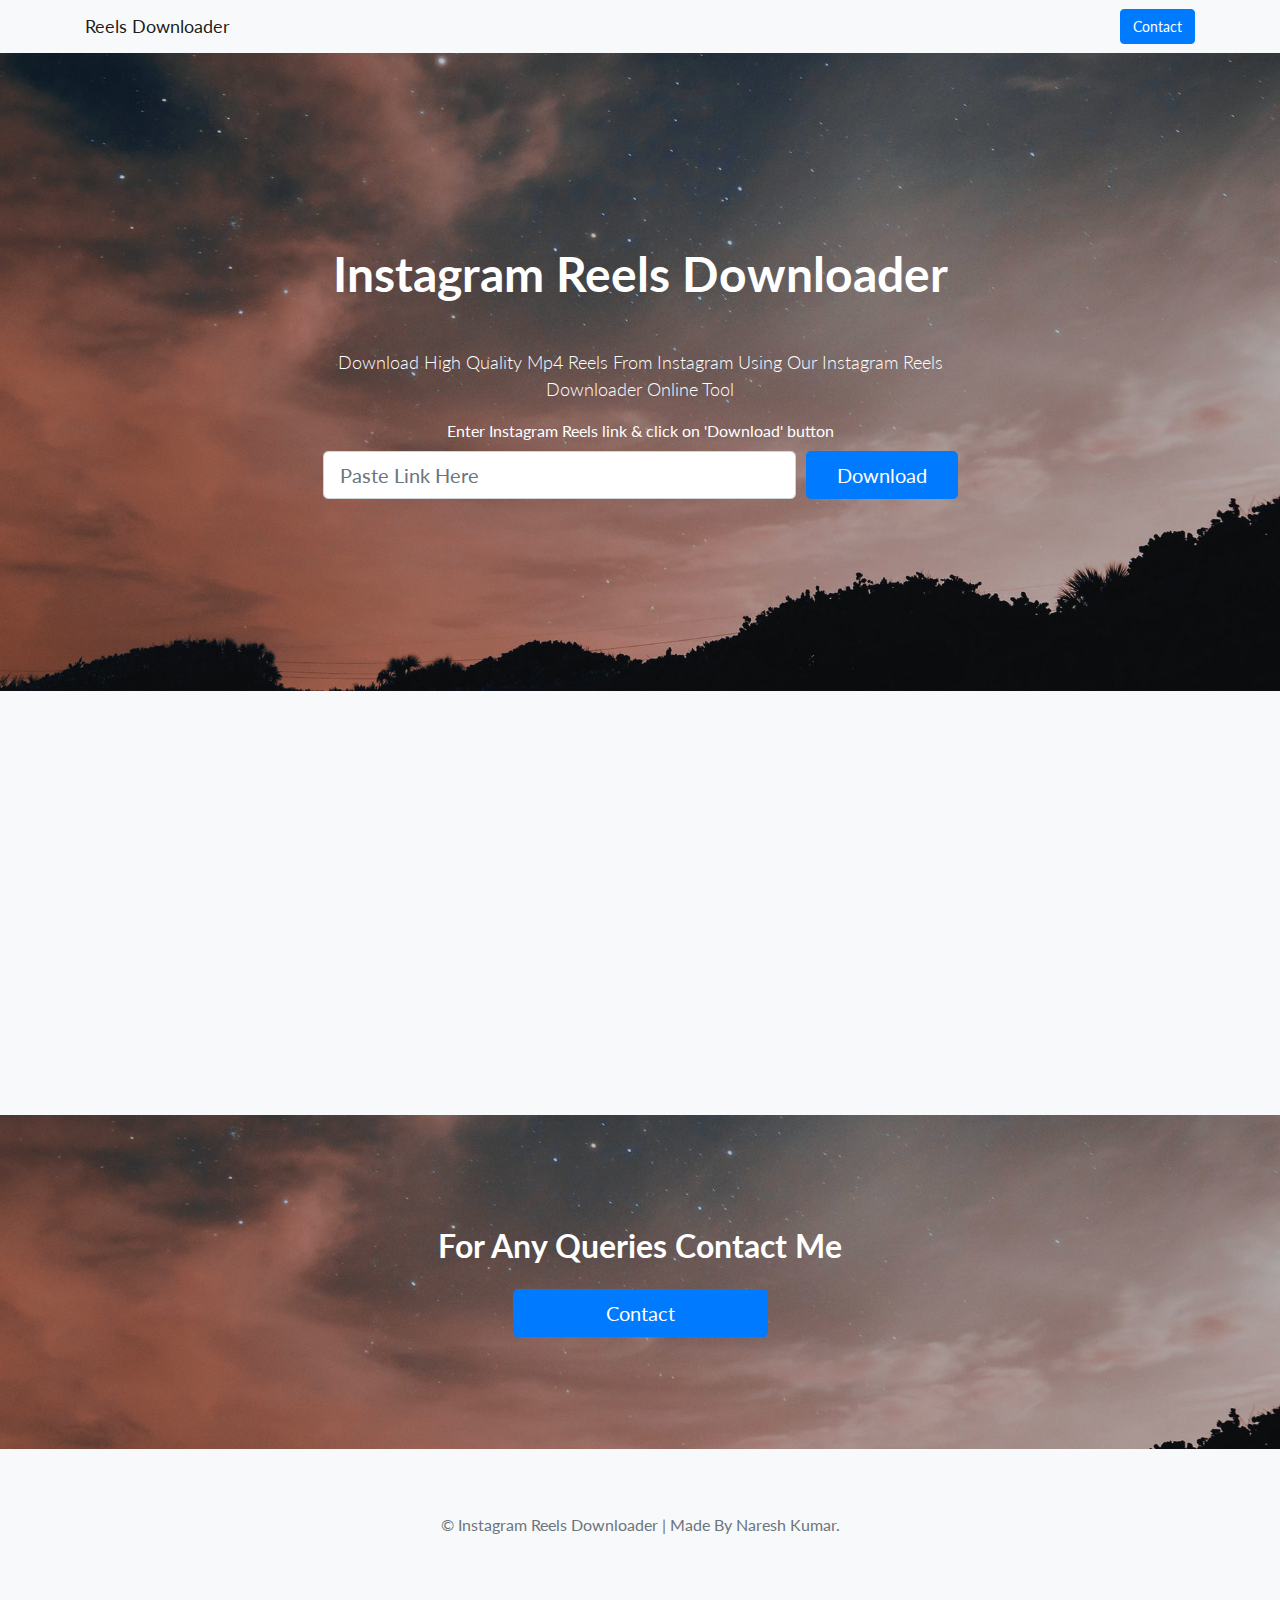
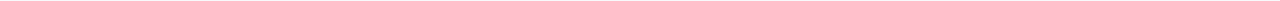
==== Instagram-Reels-Downloader/index.html @ 0fdade49 "Second Commit" ====
<!DOCTYPE html>
<html lang="en">

<head>

  <meta charset="utf-8">
  <meta name="viewport" content="width=device-width, initial-scale=1, shrink-to-fit=no">
  <meta name="description" content="">
  <meta name="author" content="">

  <title>Instagram Reels Downloader Online Tool</title>

  <!-- Bootstrap core CSS -->
  <link href="css/bootstrap.css" rel="stylesheet">

  <!-- Custom fonts for this template -->
  <link href="css/all.min.css" rel="stylesheet">
  <link href="css/simple-line-icons.css" rel="stylesheet" type="text/css">
  <link href="https://fonts.googleapis.com/css?family=Lato:300,400,700,300italic,400italic,700italic" rel="stylesheet" type="text/css">

  <!-- Custom styles for this template -->
  <link href="css/landing-page.min.css" rel="stylesheet">
  <link href="css/result.css" rel="stylesheet">
</head>

<body>

  <!-- Navigation -->
  <nav class="navbar navbar-light bg-light static-top">
    <div class="container">
      <a class="navbar-brand" href="#">Reels Downloader</a>
      <a class="btn btn-primary" href="https://github.com/rootxnaresh">Contact</a>
    </div>
  </nav>

  <!-- Masthead -->
  <header class="masthead text-white text-center">
    <div class="overlay"></div>
    <div class="container">
      <div class="row">
        <div class="col-xl-7 mx-auto">
          <h1 class="mb-5">Instagram Reels Downloader</h1>
          <p class="lead">Download High Quality Mp4 Reels From Instagram Using Our Instagram Reels Downloader Online Tool</p>
          <center><label>Enter Instagram Reels link & click on 'Download' button</label></center>
        </div>
        <div class="col-md-10 col-lg-8 col-xl-7 mx-auto">
          <form>
            <div class="form-row">
              
              <div class="col-12 col-md-9 mb-2 mb-md-0">
                <input type="text" class="form-control form-control-lg" value="" placeholder="Paste Link Here">
              </div>
              <div class="col-12 col-md-3">
                <button type="button" class="btn btn-block btn-lg btn-primary" id="button-addon2" onclick="getMedia()">Download</button>
              </div>
            </div>
          </form>
        </div>
      </div>
    </div>
  </header>
  

  <!-- Icons Grid -->
  <section class="col-lg-12 bg-light text-center">
    <div class="container">
      <div class="row">
        <div class="col-lg-12">
          <div class="features-icons bg-light text-center">
                        
           <section class="result ">
                    <div class="image-placeholder"></div>
            </section>
            
          </div>
        </div>
      </div>
      </div>
  </section>



  <!-- Call to Action -->
  <section class="call-to-action text-white text-center">
    <div class="overlay"></div>
    <div class="container">
      <div class="row">
        <div class="col-xl-12 mx-auto">
          <h2 class="mb-4">For Any Queries Contact Me</h2>
        </div>
        <div class="col-md-3 mx-auto">
                <a href="https://github.com/rootxnaresh" class="btn btn-block btn-primary btn-lg" role="button" aria-disabled="true">Contact</a>
              </div> 
      </div>
    </div>
  </section>



  <!-- Footer -->
  <footer class="footer bg-light">
    <center><p class="text-muted medium mb-4 mb-lg-0 ">&copy; Instagram Reels Downloader | Made By Naresh Kumar.</p></center>
  </footer>



  <!-- Bootstrap core JavaScript -->
  <script src="js/function.js"></script>
  <script src="vendor/jquery/jquery.min.js"></script>
  <script src="vendor/bootstrap/js/bootstrap.bundle.min.js"></script>


</body>

</html>
---- Instagram-Reels-Downloader/css/simple-line-icons.css ----
@font-face {
  font-family: 'simple-line-icons';
  src: url('../fonts/Simple-Line-Icons.eot?v=2.4.0');
  src: url('../fonts/Simple-Line-Icons.eot?v=2.4.0#iefix') format('embedded-opentype'), url('../fonts/Simple-Line-Icons.woff2?v=2.4.0') format('woff2'), url('../fonts/Simple-Line-Icons.ttf?v=2.4.0') format('truetype'), url('../fonts/Simple-Line-Icons.woff?v=2.4.0') format('woff'), url('../fonts/Simple-Line-Icons.svg?v=2.4.0#simple-line-icons') format('svg');
  font-weight: normal;
  font-style: normal;
}
/*
 Use the following CSS code if you want to have a class per icon.
 Instead of a list of all class selectors, you can use the generic [class*="icon-"] selector, but it's slower:
*/
.icon-user,
.icon-people,
.icon-user-female,
.icon-user-follow,
.icon-user-following,
.icon-user-unfollow,
.icon-login,
.icon-logout,
.icon-emotsmile,
.icon-phone,
.icon-call-end,
.icon-call-in,
.icon-call-out,
.icon-map,
.icon-location-pin,
.icon-direction,
.icon-directions,
.icon-compass,
.icon-layers,
.icon-menu,
.icon-list,
.icon-options-vertical,
.icon-options,
.icon-arrow-down,
.icon-arrow-left,
.icon-arrow-right,
.icon-arrow-up,
.icon-arrow-up-circle,
.icon-arrow-left-circle,
.icon-arrow-right-circle,
.icon-arrow-down-circle,
.icon-check,
.icon-clock,
.icon-plus,
.icon-minus,
.icon-close,
.icon-event,
.icon-exclamation,
.icon-organization,
.icon-trophy,
.icon-screen-smartphone,
.icon-screen-desktop,
.icon-plane,
.icon-notebook,
.icon-mustache,
.icon-mouse,
.icon-magnet,
.icon-energy,
.icon-disc,
.icon-cursor,
.icon-cursor-move,
.icon-crop,
.icon-chemistry,
.icon-speedometer,
.icon-shield,
.icon-screen-tablet,
.icon-magic-wand,
.icon-hourglass,
.icon-graduation,
.icon-ghost,
.icon-game-controller,
.icon-fire,
.icon-eyeglass,
.icon-envelope-open,
.icon-envelope-letter,
.icon-bell,
.icon-badge,
.icon-anchor,
.icon-wallet,
.icon-vector,
.icon-speech,
.icon-puzzle,
.icon-printer,
.icon-present,
.icon-playlist,
.icon-pin,
.icon-picture,
.icon-handbag,
.icon-globe-alt,
.icon-globe,
.icon-folder-alt,
.icon-folder,
.icon-film,
.icon-feed,
.icon-drop,
.icon-drawer,
.icon-docs,
.icon-doc,
.icon-diamond,
.icon-cup,
.icon-calculator,
.icon-bubbles,
.icon-briefcase,
.icon-book-open,
.icon-basket-loaded,
.icon-basket,
.icon-bag,
.icon-action-undo,
.icon-action-redo,
.icon-wrench,
.icon-umbrella,
.icon-trash,
.icon-tag,
.icon-support,
.icon-frame,
.icon-size-fullscreen,
.icon-size-actual,
.icon-shuffle,
.icon-share-alt,
.icon-share,
.icon-rocket,
.icon-question,
.icon-pie-chart,
.icon-pencil,
.icon-note,
.icon-loop,
.icon-home,
.icon-grid,
.icon-graph,
.icon-microphone,
.icon-music-tone-alt,
.icon-music-tone,
.icon-earphones-alt,
.icon-earphones,
.icon-equalizer,
.icon-like,
.icon-dislike,
.icon-control-start,
.icon-control-rewind,
.icon-control-play,
.icon-control-pause,
.icon-control-forward,
.icon-control-end,
.icon-volume-1,
.icon-volume-2,
.icon-volume-off,
.icon-calendar,
.icon-bulb,
.icon-chart,
.icon-ban,
.icon-bubble,
.icon-camrecorder,
.icon-camera,
.icon-cloud-download,
.icon-cloud-upload,
.icon-envelope,
.icon-eye,
.icon-flag,
.icon-heart,
.icon-info,
.icon-key,
.icon-link,
.icon-lock,
.icon-lock-open,
.icon-magnifier,
.icon-magnifier-add,
.icon-magnifier-remove,
.icon-paper-clip,
.icon-paper-plane,
.icon-power,
.icon-refresh,
.icon-reload,
.icon-settings,
.icon-star,
.icon-symbol-female,
.icon-symbol-male,
.icon-target,
.icon-credit-card,
.icon-paypal,
.icon-social-tumblr,
.icon-social-twitter,
.icon-social-facebook,
.icon-social-instagram,
.icon-social-linkedin,
.icon-social-pinterest,
.icon-social-github,
.icon-social-google,
.icon-social-reddit,
.icon-social-skype,
.icon-social-dribbble,
.icon-social-behance,
.icon-social-foursqare,
.icon-social-soundcloud,
.icon-social-spotify,
.icon-social-stumbleupon,
.icon-social-youtube,
.icon-social-dropbox,
.icon-social-vkontakte,
.icon-social-steam {
  font-family: 'simple-line-icons';
  speak: none;
  font-style: normal;
  font-weight: normal;
  font-variant: normal;
  text-transform: none;
  line-height: 1;
  /* Better Font Rendering =========== */
  -webkit-font-smoothing: antialiased;
  -moz-osx-font-smoothing: grayscale;
}
.icon-user:before {
  content: "\e005";
}
.icon-people:before {
  content: "\e001";
}
.icon-user-female:before {
  content: "\e000";
}
.icon-user-follow:before {
  content: "\e002";
}
.icon-user-following:before {
  content: "\e003";
}
.icon-user-unfollow:before {
  content: "\e004";
}
.icon-login:before {
  content: "\e066";
}
.icon-logout:before {
  content: "\e065";
}
.icon-emotsmile:before {
  content: "\e021";
}
.icon-phone:before {
  content: "\e600";
}
.icon-call-end:before {
  content: "\e048";
}
.icon-call-in:before {
  content: "\e047";
}
.icon-call-out:before {
  content: "\e046";
}
.icon-map:before {
  content: "\e033";
}
.icon-location-pin:before {
  content: "\e096";
}
.icon-direction:before {
  content: "\e042";
}
.icon-directions:before {
  content: "\e041";
}
.icon-compass:before {
  content: "\e045";
}
.icon-layers:before {
  content: "\e034";
}
.icon-menu:before {
  content: "\e601";
}
.icon-list:before {
  content: "\e067";
}
.icon-options-vertical:before {
  content: "\e602";
}
.icon-options:before {
  content: "\e603";
}
.icon-arrow-down:before {
  content: "\e604";
}
.icon-arrow-left:before {
  content: "\e605";
}
.icon-arrow-right:before {
  content: "\e606";
}
.icon-arrow-up:before {
  content: "\e607";
}
.icon-arrow-up-circle:before {
  content: "\e078";
}
.icon-arrow-left-circle:before {
  content: "\e07a";
}
.icon-arrow-right-circle:before {
  content: "\e079";
}
.icon-arrow-down-circle:before {
  content: "\e07b";
}
.icon-check:before {
  content: "\e080";
}
.icon-clock:before {
  content: "\e081";
}
.icon-plus:before {
  content: "\e095";
}
.icon-minus:before {
  content: "\e615";
}
.icon-close:before {
  content: "\e082";
}
.icon-event:before {
  content: "\e619";
}
.icon-exclamation:before {
  content: "\e617";
}
.icon-organization:before {
  content: "\e616";
}
.icon-trophy:before {
  content: "\e006";
}
.icon-screen-smartphone:before {
  content: "\e010";
}
.icon-screen-desktop:before {
  content: "\e011";
}
.icon-plane:before {
  content: "\e012";
}
.icon-notebook:before {
  content: "\e013";
}
.icon-mustache:before {
  content: "\e014";
}
.icon-mouse:before {
  content: "\e015";
}
.icon-magnet:before {
  content: "\e016";
}
.icon-energy:before {
  content: "\e020";
}
.icon-disc:before {
  content: "\e022";
}
.icon-cursor:before {
  content: "\e06e";
}
.icon-cursor-move:before {
  content: "\e023";
}
.icon-crop:before {
  content: "\e024";
}
.icon-chemistry:before {
  content: "\e026";
}
.icon-speedometer:before {
  content: "\e007";
}
.icon-shield:before {
  content: "\e00e";
}
.icon-screen-tablet:before {
  content: "\e00f";
}
.icon-magic-wand:before {
  content: "\e017";
}
.icon-hourglass:before {
  content: "\e018";
}
.icon-graduation:before {
  content: "\e019";
}
.icon-ghost:before {
  content: "\e01a";
}
.icon-game-controller:before {
  content: "\e01b";
}
.icon-fire:before {
  content: "\e01c";
}
.icon-eyeglass:before {
  content: "\e01d";
}
.icon-envelope-open:before {
  content: "\e01e";
}
.icon-envelope-letter:before {
  content: "\e01f";
}
.icon-bell:before {
  content: "\e027";
}
.icon-badge:before {
  content: "\e028";
}
.icon-anchor:before {
  content: "\e029";
}
.icon-wallet:before {
  content: "\e02a";
}
.icon-vector:before {
  content: "\e02b";
}
.icon-speech:before {
  content: "\e02c";
}
.icon-puzzle:before {
  content: "\e02d";
}
.icon-printer:before {
  content: "\e02e";
}
.icon-present:before {
  content: "\e02f";
}
.icon-playlist:before {
  content: "\e030";
}
.icon-pin:before {
  content: "\e031";
}
.icon-picture:before {
  content: "\e032";
}
.icon-handbag:before {
  content: "\e035";
}
.icon-globe-alt:before {
  content: "\e036";
}
.icon-globe:before {
  content: "\e037";
}
.icon-folder-alt:before {
  content: "\e039";
}
.icon-folder:before {
  content: "\e089";
}
.icon-film:before {
  content: "\e03a";
}
.icon-feed:before {
  content: "\e03b";
}
.icon-drop:before {
  content: "\e03e";
}
.icon-drawer:before {
  content: "\e03f";
}
.icon-docs:before {
  content: "\e040";
}
.icon-doc:before {
  content: "\e085";
}
.icon-diamond:before {
  content: "\e043";
}
.icon-cup:before {
  content: "\e044";
}
.icon-calculator:before {
  content: "\e049";
}
.icon-bubbles:before {
  content: "\e04a";
}
.icon-briefcase:before {
  content: "\e04b";
}
.icon-book-open:before {
  content: "\e04c";
}
.icon-basket-loaded:before {
  content: "\e04d";
}
.icon-basket:before {
  content: "\e04e";
}
.icon-bag:before {
  content: "\e04f";
}
.icon-action-undo:before {
  content: "\e050";
}
.icon-action-redo:before {
  content: "\e051";
}
.icon-wrench:before {
  content: "\e052";
}
.icon-umbrella:before {
  content: "\e053";
}
.icon-trash:before {
  content: "\e054";
}
.icon-tag:before {
  content: "\e055";
}
.icon-support:before {
  content: "\e056";
}
.icon-frame:before {
  content: "\e038";
}
.icon-size-fullscreen:before {
  content: "\e057";
}
.icon-size-actual:before {
  content: "\e058";
}
.icon-shuffle:before {
  content: "\e059";
}
.icon-share-alt:before {
  content: "\e05a";
}
.icon-share:before {
  content: "\e05b";
}
.icon-rocket:before {
  content: "\e05c";
}
.icon-question:before {
  content: "\e05d";
}
.icon-pie-chart:before {
  content: "\e05e";
}
.icon-pencil:before {
  content: "\e05f";
}
.icon-note:before {
  content: "\e060";
}
.icon-loop:before {
  content: "\e064";
}
.icon-home:before {
  content: "\e069";
}
.icon-grid:before {
  content: "\e06a";
}
.icon-graph:before {
  content: "\e06b";
}
.icon-microphone:before {
  content: "\e063";
}
.icon-music-tone-alt:before {
  content: "\e061";
}
.icon-music-tone:before {
  content: "\e062";
}
.icon-earphones-alt:before {
  content: "\e03c";
}
.icon-earphones:before {
  content: "\e03d";
}
.icon-equalizer:before {
  content: "\e06c";
}
.icon-like:before {
  content: "\e068";
}
.icon-dislike:before {
  content: "\e06d";
}
.icon-control-start:before {
  content: "\e06f";
}
.icon-control-rewind:before {
  content: "\e070";
}
.icon-control-play:before {
  content: "\e071";
}
.icon-control-pause:before {
  content: "\e072";
}
.icon-control-forward:before {
  content: "\e073";
}
.icon-control-end:before {
  content: "\e074";
}
.icon-volume-1:before {
  content: "\e09f";
}
.icon-volume-2:before {
  content: "\e0a0";
}
.icon-volume-off:before {
  content: "\e0a1";
}
.icon-calendar:before {
  content: "\e075";
}
.icon-bulb:before {
  content: "\e076";
}
.icon-chart:before {
  content: "\e077";
}
.icon-ban:before {
  content: "\e07c";
}
.icon-bubble:before {
  content: "\e07d";
}
.icon-camrecorder:before {
  content: "\e07e";
}
.icon-camera:before {
  content: "\e07f";
}
.icon-cloud-download:before {
  content: "\e083";
}
.icon-cloud-upload:before {
  content: "\e084";
}
.icon-envelope:before {
  content: "\e086";
}
.icon-eye:before {
  content: "\e087";
}
.icon-flag:before {
  content: "\e088";
}
.icon-heart:before {
  content: "\e08a";
}
.icon-info:before {
  content: "\e08b";
}
.icon-key:before {
  content: "\e08c";
}
.icon-link:before {
  content: "\e08d";
}
.icon-lock:before {
  content: "\e08e";
}
.icon-lock-open:before {
  content: "\e08f";
}
.icon-magnifier:before {
  content: "\e090";
}
.icon-magnifier-add:before {
  content: "\e091";
}
.icon-magnifier-remove:before {
  content: "\e092";
}
.icon-paper-clip:before {
  content: "\e093";
}
.icon-paper-plane:before {
  content: "\e094";
}
.icon-power:before {
  content: "\e097";
}
.icon-refresh:before {
  content: "\e098";
}
.icon-reload:before {
  content: "\e099";
}
.icon-settings:before {
  content: "\e09a";
}
.icon-star:before {
  content: "\e09b";
}
.icon-symbol-female:before {
  content: "\e09c";
}
.icon-symbol-male:before {
  content: "\e09d";
}
.icon-target:before {
  content: "\e09e";
}
.icon-credit-card:before {
  content: "\e025";
}
.icon-paypal:before {
  content: "\e608";
}
.icon-social-tumblr:before {
  content: "\e00a";
}
.icon-social-twitter:before {
  content: "\e009";
}
.icon-social-facebook:before {
  content: "\e00b";
}
.icon-social-instagram:before {
  content: "\e609";
}
.icon-social-linkedin:before {
  content: "\e60a";
}
.icon-social-pinterest:before {
  content: "\e60b";
}
.icon-social-github:before {
  content: "\e60c";
}
.icon-social-google:before {
  content: "\e60d";
}
.icon-social-reddit:before {
  content: "\e60e";
}
.icon-social-skype:before {
  content: "\e60f";
}
.icon-social-dribbble:before {
  content: "\e00d";
}
.icon-social-behance:before {
  content: "\e610";
}
.icon-social-foursqare:before {
  content: "\e611";
}
.icon-social-soundcloud:before {
  content: "\e612";
}
.icon-social-spotify:before {
  content: "\e613";
}
.icon-social-stumbleupon:before {
  content: "\e614";
}
.icon-social-youtube:before {
  content: "\e008";
}
.icon-social-dropbox:before {
  content: "\e00c";
}
.icon-social-vkontakte:before {
  content: "\e618";
}
.icon-social-steam:before {
  content: "\e620";
}
---- Instagram-Reels-Downloader/css/landing-page.min.css ----
/*!
 * Start Bootstrap - Landing Page v5.0.8 (https://startbootstrap.com/themes/landing-page)
 * Copyright 2013-2020 Start Bootstrap
 * Licensed under MIT (https://github.com/StartBootstrap/startbootstrap-landing-page/blob/master/LICENSE)
 */body{font-family:Lato,'Helvetica Neue',Helvetica,Arial,sans-serif}h1,h2,h3,h4,h5,h6{font-family:Lato,'Helvetica Neue',Helvetica,Arial,sans-serif;font-weight:700}header.masthead{position:relative;background-color:#343a40;background:url(../img/bg-masthead.jpg) no-repeat center center;background-size:cover;padding-top:8rem;padding-bottom:8rem}header.masthead .overlay{position:absolute;background-color:#212529;height:100%;width:100%;top:0;left:0;opacity:.3}header.masthead h1{font-size:2rem}@media (min-width:768px){header.masthead{padding-top:12rem;padding-bottom:12rem}header.masthead h1{font-size:3rem}}.showcase .showcase-text{padding:3rem}.showcase .showcase-img{min-height:30rem;background-size:cover}@media (min-width:768px){.showcase .showcase-text{padding:7rem}}.features-icons{padding-top:7rem;padding-bottom:7rem}.features-icons .features-icons-item{max-width:20rem}.features-icons .features-icons-item .features-icons-icon{height:7rem}.features-icons .features-icons-item .features-icons-icon i{font-size:4.5rem}.features-icons .features-icons-item:hover .features-icons-icon i{font-size:5rem}.testimonials{padding-top:7rem;padding-bottom:7rem}.testimonials .testimonial-item{max-width:18rem}.testimonials .testimonial-item img{max-width:12rem;box-shadow:0 5px 5px 0 #adb5bd}.call-to-action{position:relative;background-color:#343a40;background:url(../img/bg-masthead.jpg) no-repeat center center;background-size:cover;padding-top:7rem;padding-bottom:7rem}.call-to-action .overlay{position:absolute;background-color:#212529;height:100%;width:100%;top:0;left:0;opacity:.3}footer.footer{padding-top:4rem;padding-bottom:4rem}
---- Instagram-Reels-Downloader/css/result.css ----
.image-placeholder {
  margin: auto;
  width: 89%;
  max-width: 300px;
  display: block;
  height: 200px;
  background-repeat: no-repeat;
  background-size: cover;
  background-position: center center;
  
  
  
}
@media (max-width: 420px) {
  .image-placeholder {
    width: 220px;
    max-width: 220px;
    height: 580px;
    background-size: contain;
    background-position: center center;
    background-attachment: scroll;
  }


  .result {
  margin: 0 auto;
  padding: 4em 1em;
  max-width: 40em;
}
.result video,
.result img {
  width: calc(70% - 4em);
  margin: 2em;
}
.result .download {
  text-decoration: none;
  display: inline-block;
  padding: 0.5em 1em;
  background: #208bfd;
  border-color: #208bfd;
  border-width: 1px;
  color: #f9f9f9;
  transition: all 500ms ease;
}
.result .download:focus,
.result .download:hover {
  background: #208bfd;
  border-color: #f9f9f9;
  cursor: pointer;
  transition: all 500ms ease;
}
@media (max-width: 600px) {
  .result {
    position: absolute;
    top: 4em;
    left: 0;
    right: 0;
    height: calc(100% - 10em);
    overflow-y: auto;
    max-width: 40em;
    background: #f9f9f9;
    margin: auto;
  }
}
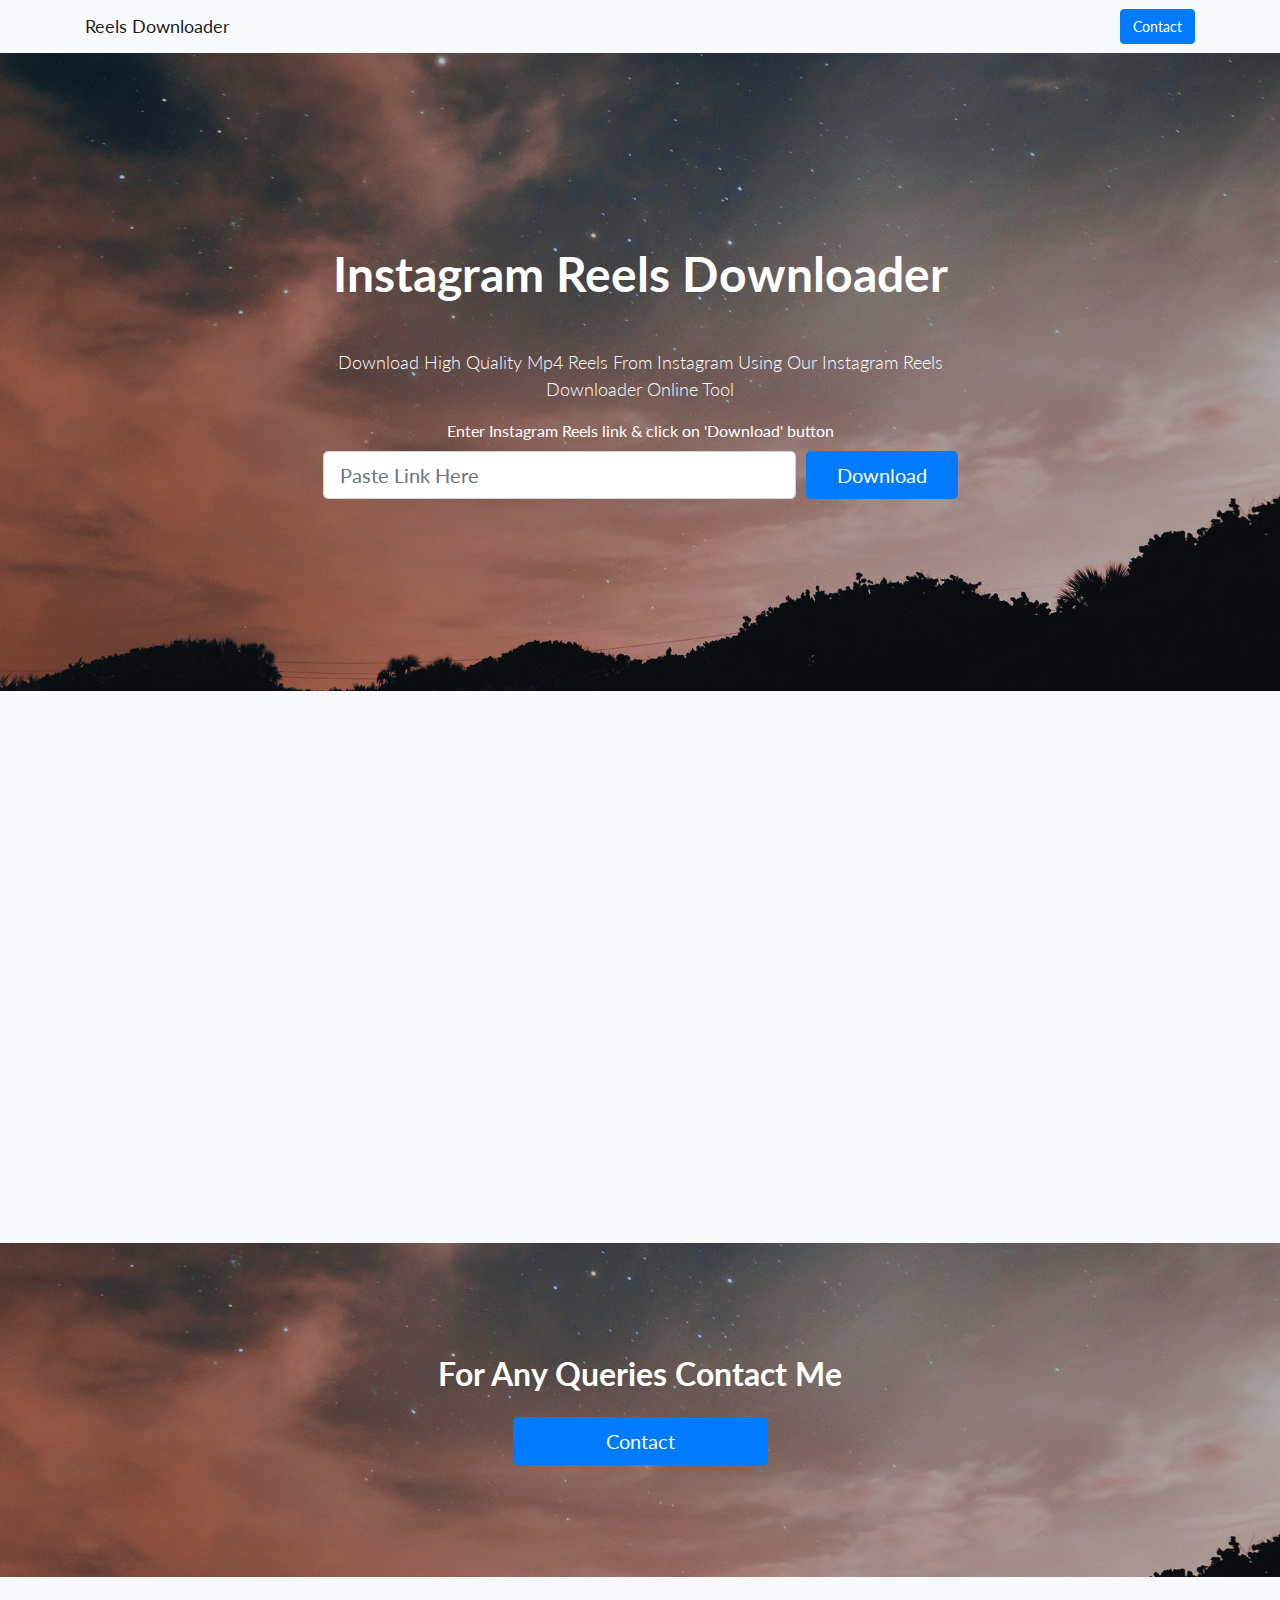
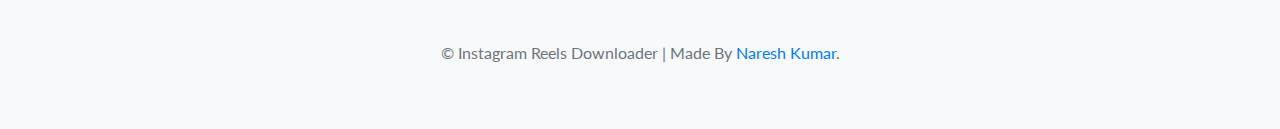
==== commit 255b8430: "Update index.html" ====
--- a/Instagram-Reels-Downloader/index.html
+++ b/Instagram-Reels-Downloader/index.html
@@ -5,10 +5,11 @@
 
   <meta charset="utf-8">
   <meta name="viewport" content="width=device-width, initial-scale=1, shrink-to-fit=no">
-  <meta name="description" content="">
-  <meta name="author" content="">
+  <title>Instagram Reels Downloader Online Tool</title>
+  <meta name="description" content="Instagram Reels Downloader is an Online tool for Downloading Instagram reels. Download Instagram reels online and save to your android, iPhone, and computer.">
+  <meta name="author" content="Naresh Kumar">
+  <meta name="robots" content="index, follow" />
 
-  <title>Instagram Reels Downloader Online Tool</title>
 
   <!-- Bootstrap core CSS -->
   <link href="css/bootstrap.css" rel="stylesheet">
@@ -99,7 +100,7 @@
 
   <!-- Footer -->
   <footer class="footer bg-light">
-    <center><p class="text-muted medium mb-4 mb-lg-0 ">&copy; Instagram Reels Downloader | Made By Naresh Kumar.</p></center>
+    <center><p class="text-muted medium mb-4 mb-lg-0 ">&copy; Instagram Reels Downloader | Made By <a href="https://rootxnaresh.github.io">Naresh Kumar</a>.</p></center>
   </footer>
 
 
--- a/Instagram-Reels-Downloader/css/result.css
+++ b/Instagram-Reels-Downloader/css/result.css
@@ -1,5 +1,3 @@
-
-
 .image-placeholder {
   margin: auto;
   width: 89%;
@@ -9,31 +7,21 @@
   background-repeat: no-repeat;
   background-size: cover;
   background-position: center center;
-  
-  
-  
+  background-image: url(https://webdevtrick.com/wp-content/uploads/image-placeholder.png);  
 }
-@media (max-width: 420px) {
-  .image-placeholder {
-    width: 220px;
-    max-width: 220px;
-    height: 580px;
-    background-size: contain;
-    background-position: center center;
-    background-attachment: scroll;
-  }
-
 
   .result {
   margin: 0 auto;
   padding: 4em 1em;
   max-width: 40em;
 }
+
 .result video,
 .result img {
   width: calc(70% - 4em);
   margin: 2em;
 }
+
 .result .download {
   text-decoration: none;
   display: inline-block;
@@ -44,6 +32,7 @@
   color: #f9f9f9;
   transition: all 500ms ease;
 }
+
 .result .download:focus,
 .result .download:hover {
   background: #208bfd;
@@ -51,16 +40,3 @@
   cursor: pointer;
   transition: all 500ms ease;
 }
-@media (max-width: 600px) {
-  .result {
-    position: absolute;
-    top: 4em;
-    left: 0;
-    right: 0;
-    height: calc(100% - 10em);
-    overflow-y: auto;
-    max-width: 40em;
-    background: #f9f9f9;
-    margin: auto;
-  }
-}